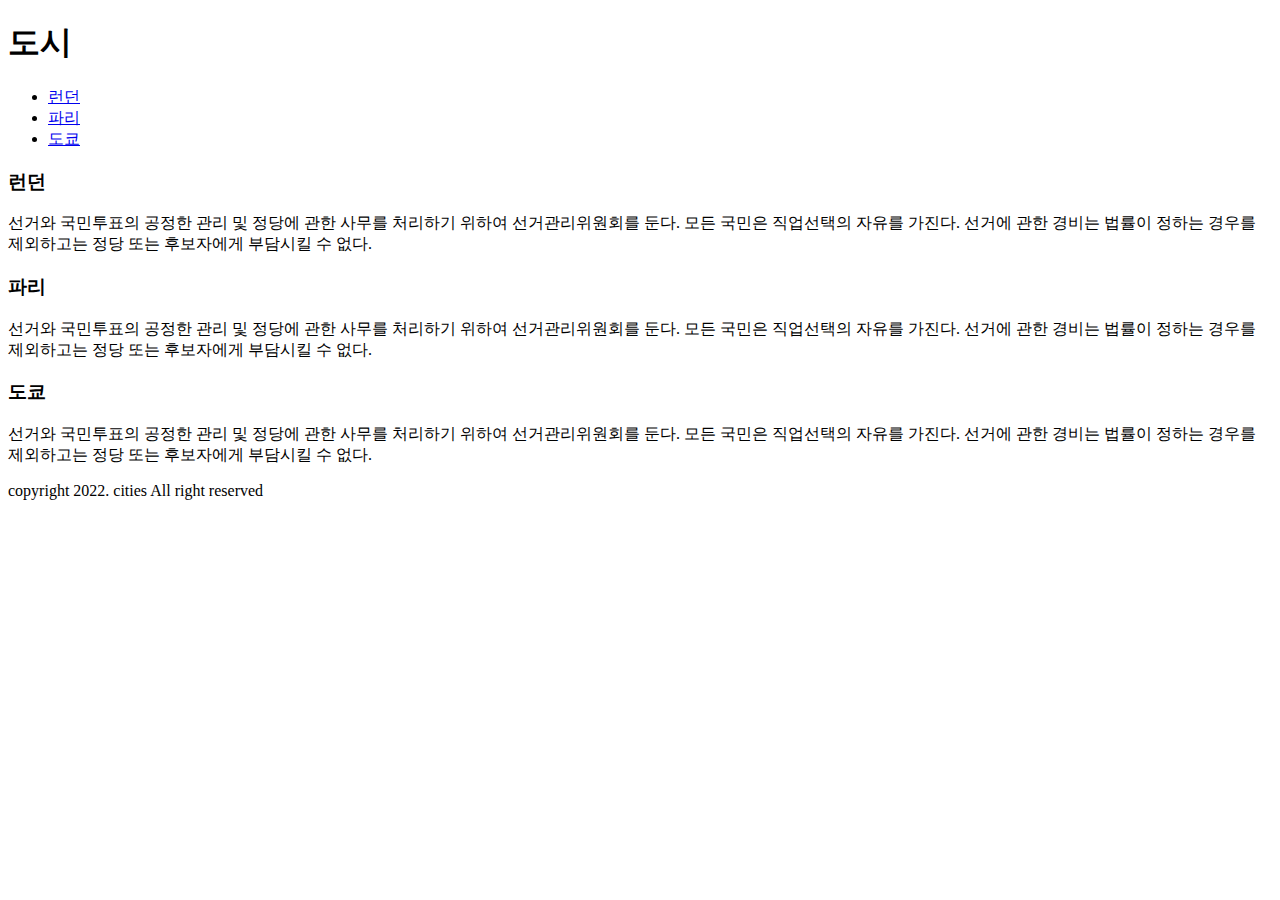
==== index.html @ 58410d6d "first" ====
<!DOCTYPE html>
<html lang="ko">
<head>
    <meta charset="UTF-8">
    <meta http-equiv="X-UA-Compatible" content="IE=edge">
    <meta name="viewport" content="width=device-width, initial-scale=1.0">
    <title>cities</title>
</head>
<body>
    <div class="head">
        <h1>도시</h1>
        <div class="nav">
            <ul>
                <li><a href="#x">런던</a></li>
                <li><a href="#x">파리</a></li>
                <li><a href="#x">도쿄</a></li>
            </ul>
        </div>
    </div> 

    <div class="contanier">
        <div class="item">
            <div class="photo"></div>
            <div class="text">
                <h3>런던</h3>
                <p>선거와 국민투표의 공정한 관리 및 정당에 관한 사무를 처리하기 위하여 선거관리위원회를 둔다. 모든 국민은 직업선택의 자유를 가진다. 선거에 관한 경비는 법률이 정하는 경우를 제외하고는 정당 또는 후보자에게 부담시킬 수 없다.</p>
                
            </div>
        </div>
        <div class="item">
            <div class="photo"></div>
            <div class="text">
                <h3>파리</h3>
                <p>선거와 국민투표의 공정한 관리 및 정당에 관한 사무를 처리하기 위하여 선거관리위원회를 둔다. 모든 국민은 직업선택의 자유를 가진다. 선거에 관한 경비는 법률이 정하는 경우를 제외하고는 정당 또는 후보자에게 부담시킬 수 없다.</p>
                
            </div>
        </div>
        <div class="item">
            <div class="photo"></div>
            <div class="text">
                <h3>도쿄</h3>
                <p>선거와 국민투표의 공정한 관리 및 정당에 관한 사무를 처리하기 위하여 선거관리위원회를 둔다. 모든 국민은 직업선택의 자유를 가진다. 선거에 관한 경비는 법률이 정하는 경우를 제외하고는 정당 또는 후보자에게 부담시킬 수 없다.</p>
                
            </div>
        </div>
    </div>

    <div class="bottom">
        <p>copyright 2022. cities All right reserved</p>
    </div>    
</body>
</html>
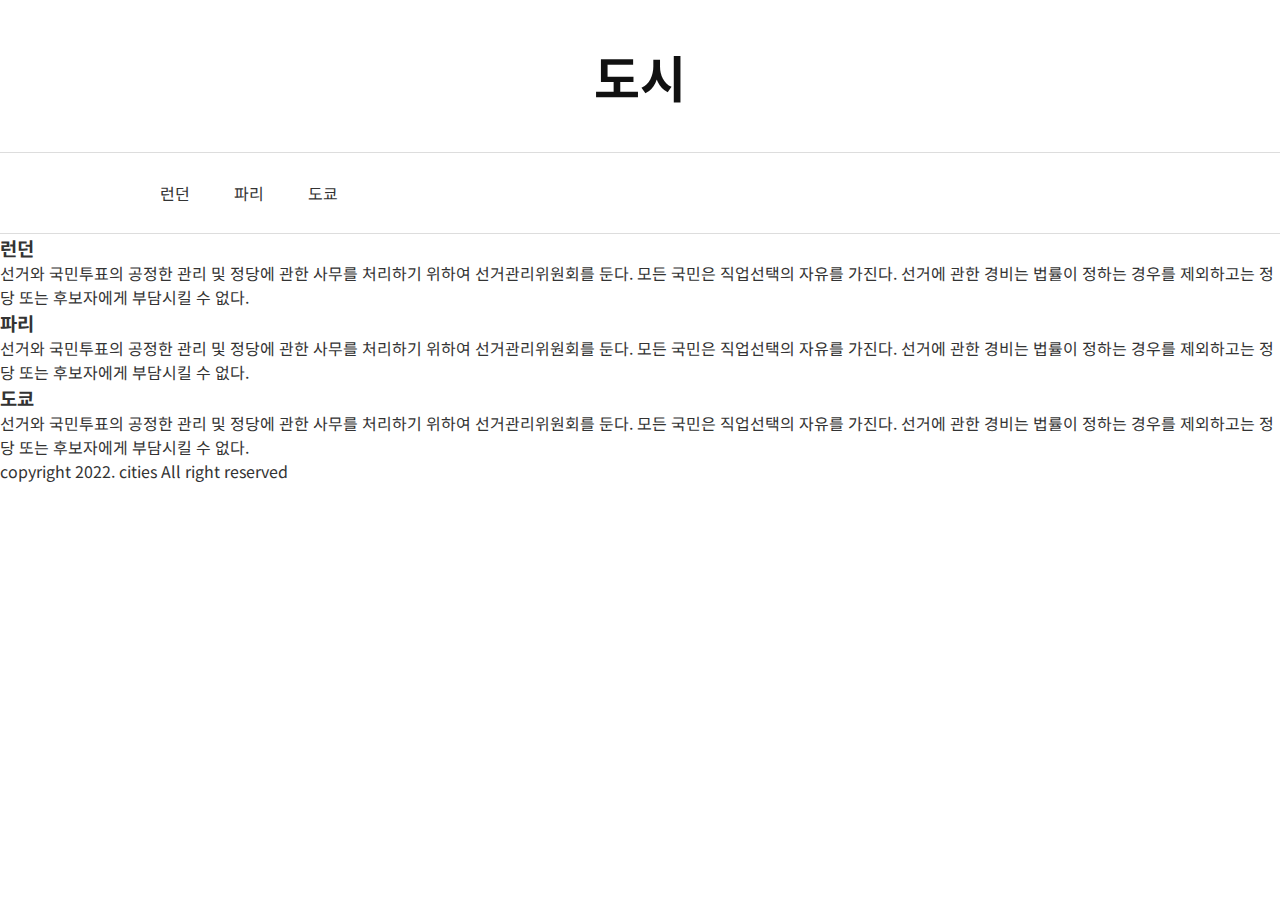
==== commit bc27309d: "dd" ====
--- a/index.html
+++ b/index.html
@@ -5,10 +5,11 @@
     <meta http-equiv="X-UA-Compatible" content="IE=edge">
     <meta name="viewport" content="width=device-width, initial-scale=1.0">
     <title>cities</title>
+    <link rel="stylesheet" href="css/main.css">
 </head>
 <body>
     <div class="head">
-        <h1>도시</h1>
+        <h1 class="title">도시</h1>
         <div class="nav">
             <ul>
                 <li><a href="#x">런던</a></li>
--- a/css/main.css
+++ b/css/main.css
@@ -0,0 +1,48 @@
+@import url('https://fonts.googleapis.com/css2?family=Noto+Sans+KR:wght@100;300;400;500;700;900&display=swap');
+
+*{  
+    margin: 0 ;
+    padding: 0;
+    box-sizing: border-box;
+}
+
+a {
+    color: inherit;
+    list-style: none;
+    text-decoration: none;
+}
+
+body {
+    color: #333;
+    font-family: 'Noto Sans KR', sans-serif;
+}
+.title {
+    font-size: 50px;
+    padding: 40px;
+    text-align: center;
+    color: #111;
+}
+.nav{
+    border-top:  1px solid #ddd;
+    border-bottom: 1px solid #ddd;
+}
+.nav ul {
+    margin: 0 auto;
+    /* 중앙정렬 */
+    width: 1000px;
+}
+
+.nav ul li {
+    display: inline-block;
+    /* height: 100px; li의 높이조절 별로 효과 좋지않음 */
+}
+.nav ul li a {
+    height: 80px; 
+    display: inline-block;
+    /* 높이 안늘어남 인라인요소라서 블록으로 지정 */
+    line-height: 80px;
+    /* 블록으로 지정 후 높이만큼 하이트 조절로 중앙정렬 */
+    padding: 0 20px;
+    /* 위아래 양옆 */
+    /* 패딩으로 높이조절 안하는 이유? 텍스트 뿐만 아니라 패딩영역도 하이퍼링크 인식 */
+}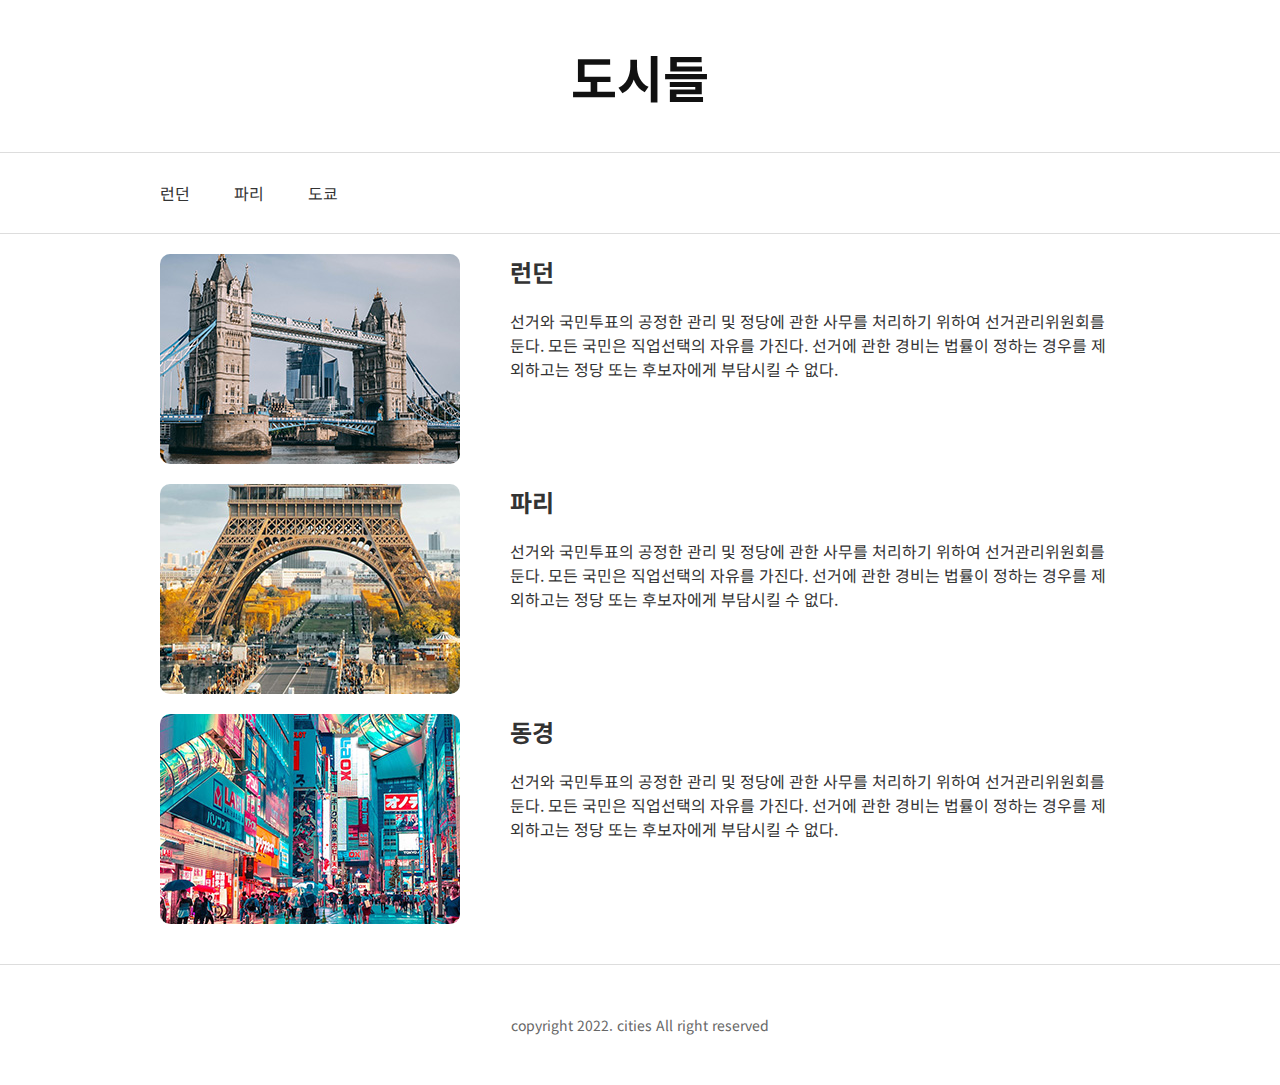
==== commit ee122aa2: "커밋" ====
--- a/index.html
+++ b/index.html
@@ -9,27 +9,57 @@
 </head>
 <body>
     <div class="head">
-        <h1 class="title">도시</h1>
+        <h1 class="title">도시들</h1>
         <div class="nav">
             <ul>
-                <li><a href="#x">런던</a></li>
+                <li><a href="pages/london.html">런던</a></li>
                 <li><a href="#x">파리</a></li>
                 <li><a href="#x">도쿄</a></li>
             </ul>
         </div>
     </div> 
 
-    <div class="contanier">
+    <div class="container">
+        <a href="pages/london.html">
+            <div class="item">
+                <div class="photo photo_01">
+                    <!-- <img src="images/london.jpg" alt=""> -->
+                </div>
+                
+                    <div class="text">
+                        <h3>런던</h3>
+                        <!-- a안에 가두면 링크걸수있음 -->
+                        <p>선거와 국민투표의 공정한 관리 및 정당에 관한 사무를 처리하기 위하여 선거관리위원회를 둔다. 모든 국민은 직업선택의 자유를 가진다. 선거에 관한 경비는 법률이 정하는 경우를 제외하고는 정당 또는 후보자에게 부담시킬 수 없다.</p>
+                    
+                    </div>
+                
+            </div> 
+        </a>  
         <div class="item">
-            <div class="photo"></div>
+            <div class="photo photo_02">
+
+                <!-- <img src="images/paris.jpg" alt=""> -->
+            </div>
             <div class="text">
-                <h3>런던</h3>
+                <h3>파리</h3>
+                <p>선거와 국민투표의 공정한 관리 및 정당에 관한 사무를 처리하기 위하여 선거관리위원회를 둔다. 모든 국민은 직업선택의 자유를 가진다. 선거에 관한 경비는 법률이 정하는 경우를 제외하고는 정당 또는 후보자에게 부담시킬 수 없다.</p>
+                
+            </div>
+        </div>   
+        <div class="item">
+            <div class="photo photo_03">
+                <!-- <img src="images/tokyo.jpg" alt=""> -->
+            </div>
+            <div class="text">
+                <h3>동경</h3>
                 <p>선거와 국민투표의 공정한 관리 및 정당에 관한 사무를 처리하기 위하여 선거관리위원회를 둔다. 모든 국민은 직업선택의 자유를 가진다. 선거에 관한 경비는 법률이 정하는 경우를 제외하고는 정당 또는 후보자에게 부담시킬 수 없다.</p>
                 
             </div>
         </div>
-        <div class="item">
-            <div class="photo"></div>
+        <!-- <div class="item">
+            <div class="photo">
+                
+            </div>
             <div class="text">
                 <h3>파리</h3>
                 <p>선거와 국민투표의 공정한 관리 및 정당에 관한 사무를 처리하기 위하여 선거관리위원회를 둔다. 모든 국민은 직업선택의 자유를 가진다. 선거에 관한 경비는 법률이 정하는 경우를 제외하고는 정당 또는 후보자에게 부담시킬 수 없다.</p>
@@ -37,13 +67,15 @@
             </div>
         </div>
         <div class="item">
-            <div class="photo"></div>
+            <div class="photo">
+                 <img src="images/paris.jpg" alt="">
+            </div>
             <div class="text">
                 <h3>도쿄</h3>
                 <p>선거와 국민투표의 공정한 관리 및 정당에 관한 사무를 처리하기 위하여 선거관리위원회를 둔다. 모든 국민은 직업선택의 자유를 가진다. 선거에 관한 경비는 법률이 정하는 경우를 제외하고는 정당 또는 후보자에게 부담시킬 수 없다.</p>
                 
             </div>
-        </div>
+        </div> -->
     </div>
 
     <div class="bottom">
--- a/css/main.css
+++ b/css/main.css
@@ -10,6 +10,12 @@
     color: inherit;
     list-style: none;
     text-decoration: none;
+}
+a :hover {
+    text-decoration: underline;
+    /* color: red;
+    font-size: 30px; */
+    /* 마우스 올리면 바뀜 */
 }
 
 body {
@@ -39,10 +45,68 @@
 .nav ul li a {
     height: 80px; 
     display: inline-block;
-    /* 높이 안늘어남 인라인요소라서 블록으로 지정 */
+    /* height 만으로는 높이 안늘어남 인라인요소라서 블록으로 지정 */
     line-height: 80px;
     /* 블록으로 지정 후 높이만큼 하이트 조절로 중앙정렬 */
     padding: 0 20px;
     /* 위아래 양옆 */
     /* 패딩으로 높이조절 안하는 이유? 텍스트 뿐만 아니라 패딩영역도 하이퍼링크 인식 */
+}
+
+.container {
+    width: 1000px;
+    padding: 20px;
+    margin: 0 auto;
+}
+
+.item {
+    margin-bottom: 20px;
+    display: flex;
+    /* 아이템 안에 있는 사진이랑 텍스트 정렬 자유 */
+}
+.item .photo {
+    margin-right: 50px;
+    width: 300px;
+    height: 210px;
+    /* background-color: #ddd; */
+    background-repeat: no-repeat;
+    background-position: center;
+    background-size: cover;
+    border-radius: 10px;
+}
+.item .photo img {
+    border-radius: 10px;
+    /* 모서리 둥글게 */
+}
+.item .photo_01 {
+    background-image: url(../images/london.jpg);
+    /* 포토에서 설정하고 포토_1에서 각각 주소넣기 */
+    /* background-repeat: no-repeat;
+    /* 한번만 */
+    background-position: center;
+    background-size: cover;
+    /* 전체덮기 */
+    border-radius: 10px;
+} 
+.item .photo_02 {
+    background-image: url(../images/paris.jpg);
+}
+.item .photo_03 {
+    background-image: url(../images/tokyo.jpg);
+   
+}
+.item .text {
+    width: 610px;
+}
+.item .text h3{
+    font-size: 24px;
+    margin-bottom: 20px;
+}
+
+.bottom {
+    padding: 50px;
+    text-align: center;
+    font-size: 14px;
+    color: #666;
+    border-top: 1px solid #ddd;
 }